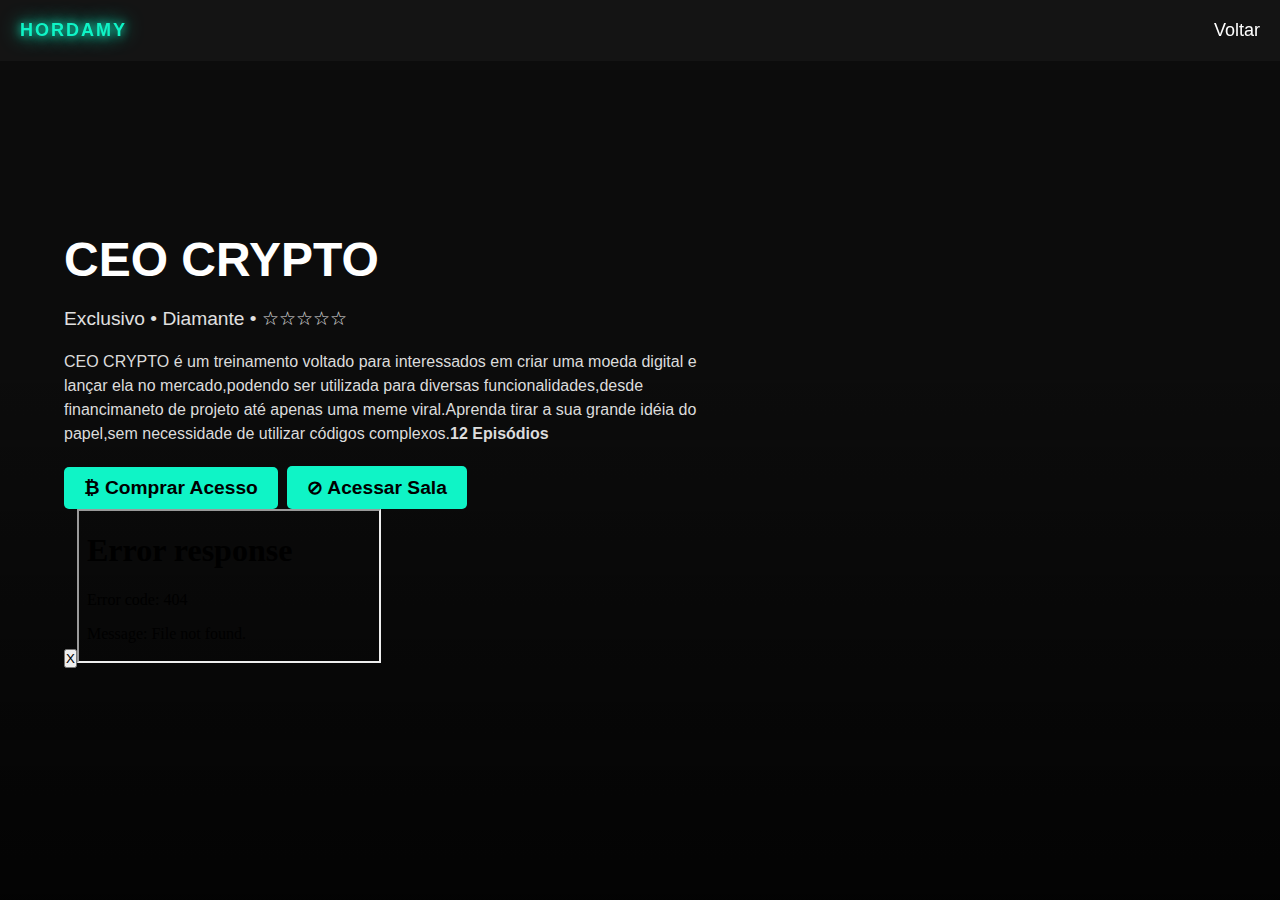
==== ceo.html @ 0f257be3 "Create ceo.html" ====
<!DOCTYPE html><html lang="pt-BR"><head><meta charset="UTF-8"/><meta name="viewport" content="width=device-width, initial-scale=1.0"/><link rel="stylesheet" href="style.css"/><link rel="stylesheet" href="miniceocrypto.css"/><title>HORDAMY</title><link
rel="icon"
href="https://i.postimg.cc/8s8z13Gj/Picsart-24-11-09-23-27-33-411.png"
type="image/x-icon"/><style>*{margin:0;padding:0;box-sizing:border-box}
body{font-family:Arial,sans-serif;color:#fff;overflow:hidden}.background{position:absolute;top:0;left:0;width:100%;height:100vh;background:url("https://i.postimg.cc/qMsvskFN/Atualiza-o-3.png")no-repeat
center center;background-size:cover;filter:brightness(0.4)}.gradient{position:absolute;top:0;left:0;width:100%;height:100%;background:linear-gradient(to top,rgba(0,0,0,0.8),rgba(0,0,0,0.3)60%);display:flex;align-items:center;justify-content:flex-start}.content{position:relative;padding:0 5%;max-width:800px}.title{font-size:3em;font-weight:bold}.info{margin:20px 0;font-size:1.2em;color:#e0e0e0}.synopsis{font-size:1em;line-height:1.5;max-width:700px;color:#dcdcdc}.btn-watch{display:inline-block;margin-top:20px;padding:10px 20px;background-color:#0ff4c6;color:black;font-size:1.2em;font-weight:bold;border:none;border-radius:5px;cursor:pointer;text-decoration:none;transition:background-color 0.3s ease}.btn-watch:hover{background-color:#088a85}
@media(max-width:768px){.title{font-size:2em}.info{font-size:1em}.synopsis{font-size:0.9em}.btn-watch{font-size:1em;padding:8px 16px}}
@media(max-width:480px){.content{padding:0 3%}.title{font-size:1.8em}.info{font-size:0.9em}.synopsis{font-size:0.85em}.btn-watch{font-size:0.9em;padding:8px 14px}}</style></head><body><!-- Navbar --><header><nav class="navbar"><div class="logo"><h4>Hordamy</h4></div><ul class="nav-links"><li><a href="index.html">Voltar</a></li></ul></nav></header><!-- Fundo escuro com imagem do filme --><div class="background"></div><br/><br/><br/><!-- Gradiente e conteúdo --><div class="gradient"><div class="content"><h1 class="title">CEO CRYPTO</h1><p class="info">Exclusivo • Diamante • ☆☆☆☆☆</p><p class="synopsis">CEO CRYPTO é um treinamento voltado para interessados em criar uma moeda digital e lançar ela no mercado,podendo ser utilizada para diversas funcionalidades,desde financimaneto de projeto até apenas uma meme viral.Aprenda tirar a sua grande idéia do papel,sem necessidade de utilizar códigos complexos.<strong>12 Episódios</strong></p><a href="" class="btn-watch" onclick="verificarAcesso()">₿ Comprar Acesso</a><span>&nbsp;&nbsp;</span><button class="btn-watch" onclick="abrirModal()">⊘ Acessar Sala</button><!-- Modal Overlay --><div id="modal-overlay" class="modal-overlay"><div class="modal"><button class="close-btn" onclick="fecharModal()">X</button><!-- Iframe para o miniapp --><iframe
id="miniapp-frame"
src="ceo0x.html"></iframe></div></div><script>function abrirModal(){document.getElementById("modal-overlay").style.display="flex"}
function fecharModal(){document.getElementById("modal-overlay").style.display="none"}</script></div></div></body></html>
---- style.css ----
*{margin:0;padding:0;box-sizing:border-box}body{font-family:Arial,sans-serif;background-color:#111;color:#fff}.navbar{display:flex;justify-content:space-between;align-items:center;padding:20px;background-color:#141414;position:fixed;width:100%;top:0;z-index:100}.logo h4{color:#0ff4c6;font-size:18px;font-weight:bold;letter-spacing:2px;text-transform:uppercase;text-shadow:0 0 10px #0ff4c6,0 0 20px #0ff4c6;transition:transform .3s}.logo h4:hover{transform:scale(1.1)}@media(max-width:768px){.logo h4{font-size:14px}}.nav-links{list-style:none;display:flex;justify-content:flex-end}.nav-links li{margin-left:20px}.nav-links a{color:#fff;text-decoration:none;font-size:18px}.user-profile img{width:30px;border-radius:50%}.banner{position:relative;height:80vh;background-image:url("banner.jpg");background-size:cover;background-position:center;color:#fff;display:flex;align-items:center;justify-content:center;text-align:center}.banner-content h1{font-size:48px;margin-bottom:20px}.banner-content button{padding:10px 20px;margin:10px;border:none;background-color:#0ff4c6;color:black;font-size:18px;cursor:pointer;border-radius:4px}.banner-content button:hover{background-color:#088a85}.category{padding:40px 20px}.category h2{margin-bottom:20px;font-size:24px}.movie-row{display:flex;overflow-x:scroll}.movie-row img{width:200px;margin-right:10px;transition:transform .3s ease}.movie-row img:hover{transform:scale(1.1)}footer{background-color:#141414;text-align:center;padding:20px;position:relative}@media(max-width:768px){.navbar{padding:10px}.logo h2{font-size:20px}.nav-links li{margin-left:10px}.nav-links a{font-size:16px}.banner-content h1{font-size:32px}.banner-content button{font-size:16px;padding:8px 16px}.category h2{font-size:20px}.movie-row img{width:150px}}@media(max-width:480px){.navbar{padding:5px}.logo h2{font-size:18px}.nav-links li{margin-left:5px}.nav-links a{font-size:14px}.banner{height:60vh}.banner-content h1{font-size:24px}.banner-content button{font-size:14px;padding:6px 12px}.movie-row img{width:120px}.category{padding:20px 10px}.category h2{font-size:18px}}#status{position:fixed;right:10px;top:10px;color:#fff;font-size:8px;z-index:101}.image-container{margin:20px auto;width:10%;max-width:60px;overflow:hidden}.image-container img{width:100%;height:auto}.banner{background-image:url("https://i.postimg.cc/qqm6Tq9B/Banner-do-You-Tube-Finan-as-Digital-Glitch-Preto-Branco-Amarelo-8.png");background-size:cover;background-position:center;background-repeat:no-repeat;padding:50px;color:white;text-align:center}.banner-content{max-width:800px;margin:0 auto}
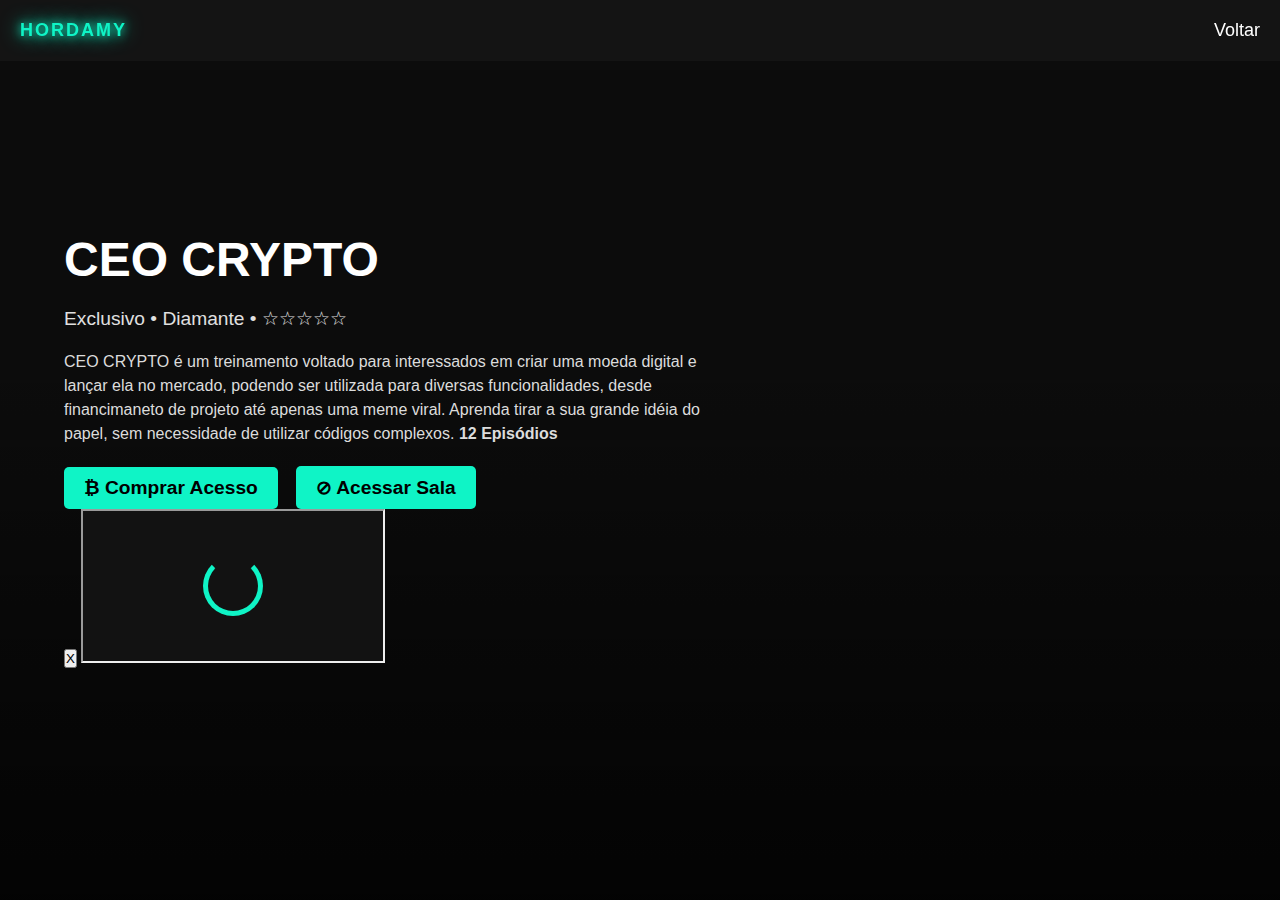
==== commit a603b317: "Update ceo.html" ====
--- a/ceo.html
+++ b/ceo.html
@@ -1,11 +1,209 @@
-<!DOCTYPE html><html lang="pt-BR"><head><meta charset="UTF-8"/><meta name="viewport" content="width=device-width, initial-scale=1.0"/><link rel="stylesheet" href="style.css"/><link rel="stylesheet" href="miniceocrypto.css"/><title>HORDAMY</title><link
-rel="icon"
-href="https://i.postimg.cc/8s8z13Gj/Picsart-24-11-09-23-27-33-411.png"
-type="image/x-icon"/><style>*{margin:0;padding:0;box-sizing:border-box}
-body{font-family:Arial,sans-serif;color:#fff;overflow:hidden}.background{position:absolute;top:0;left:0;width:100%;height:100vh;background:url("https://i.postimg.cc/qMsvskFN/Atualiza-o-3.png")no-repeat
-center center;background-size:cover;filter:brightness(0.4)}.gradient{position:absolute;top:0;left:0;width:100%;height:100%;background:linear-gradient(to top,rgba(0,0,0,0.8),rgba(0,0,0,0.3)60%);display:flex;align-items:center;justify-content:flex-start}.content{position:relative;padding:0 5%;max-width:800px}.title{font-size:3em;font-weight:bold}.info{margin:20px 0;font-size:1.2em;color:#e0e0e0}.synopsis{font-size:1em;line-height:1.5;max-width:700px;color:#dcdcdc}.btn-watch{display:inline-block;margin-top:20px;padding:10px 20px;background-color:#0ff4c6;color:black;font-size:1.2em;font-weight:bold;border:none;border-radius:5px;cursor:pointer;text-decoration:none;transition:background-color 0.3s ease}.btn-watch:hover{background-color:#088a85}
-@media(max-width:768px){.title{font-size:2em}.info{font-size:1em}.synopsis{font-size:0.9em}.btn-watch{font-size:1em;padding:8px 16px}}
-@media(max-width:480px){.content{padding:0 3%}.title{font-size:1.8em}.info{font-size:0.9em}.synopsis{font-size:0.85em}.btn-watch{font-size:0.9em;padding:8px 14px}}</style></head><body><!-- Navbar --><header><nav class="navbar"><div class="logo"><h4>Hordamy</h4></div><ul class="nav-links"><li><a href="index.html">Voltar</a></li></ul></nav></header><!-- Fundo escuro com imagem do filme --><div class="background"></div><br/><br/><br/><!-- Gradiente e conteúdo --><div class="gradient"><div class="content"><h1 class="title">CEO CRYPTO</h1><p class="info">Exclusivo • Diamante • ☆☆☆☆☆</p><p class="synopsis">CEO CRYPTO é um treinamento voltado para interessados em criar uma moeda digital e lançar ela no mercado,podendo ser utilizada para diversas funcionalidades,desde financimaneto de projeto até apenas uma meme viral.Aprenda tirar a sua grande idéia do papel,sem necessidade de utilizar códigos complexos.<strong>12 Episódios</strong></p><a href="" class="btn-watch" onclick="verificarAcesso()">₿ Comprar Acesso</a><span>&nbsp;&nbsp;</span><button class="btn-watch" onclick="abrirModal()">⊘ Acessar Sala</button><!-- Modal Overlay --><div id="modal-overlay" class="modal-overlay"><div class="modal"><button class="close-btn" onclick="fecharModal()">X</button><!-- Iframe para o miniapp --><iframe
-id="miniapp-frame"
-src="ceo0x.html"></iframe></div></div><script>function abrirModal(){document.getElementById("modal-overlay").style.display="flex"}
-function fecharModal(){document.getElementById("modal-overlay").style.display="none"}</script></div></div></body></html>
+<!DOCTYPE html>
+<html lang="pt-BR">
+  <head>
+    <meta charset="UTF-8" />
+    <meta name="viewport" content="width=device-width, initial-scale=1.0" />
+    <link rel="stylesheet" href="style.css" />
+    <link rel="stylesheet" href="miniceocrypto.css" />
+
+    <title>HORDAMY</title>
+    <link
+      rel="icon"
+      href="https://i.postimg.cc/8s8z13Gj/Picsart-24-11-09-23-27-33-411.png"
+      type="image/x-icon"
+    />
+
+    <style>
+      * {
+        margin: 0;
+        padding: 0;
+        box-sizing: border-box;
+      }
+
+      body {
+        font-family: Arial, sans-serif;
+        color: #fff;
+        overflow: hidden;
+      }
+
+      /* Tela de fundo */
+      .background {
+        position: absolute;
+        top: 0;
+        left: 0;
+        width: 100%;
+        height: 100vh;
+        background: url("https://i.postimg.cc/qMsvskFN/Atualiza-o-3.png") no-repeat
+          center center;
+        background-size: cover;
+        filter: brightness(0.4);
+      }
+
+      /* Gradiente para o texto */
+      .gradient {
+        position: absolute;
+        top: 0;
+        left: 0;
+        width: 100%;
+        height: 100%;
+        background: linear-gradient(
+          to top,
+          rgba(0, 0, 0, 0.8),
+          rgba(0, 0, 0, 0.3) 60%
+        );
+        display: flex;
+        align-items: center;
+        justify-content: flex-start;
+      }
+
+      /* Conteúdo principal */
+      .content {
+        position: relative;
+        padding: 0 5%;
+        max-width: 800px;
+      }
+
+      .title {
+        font-size: 3em;
+        font-weight: bold;
+      }
+
+      .info {
+        margin: 20px 0;
+        font-size: 1.2em;
+        color: #e0e0e0;
+      }
+
+      .synopsis {
+        font-size: 1em;
+        line-height: 1.5;
+        max-width: 700px;
+        color: #dcdcdc;
+      }
+
+      .btn-watch {
+        display: inline-block;
+        margin-top: 20px;
+        padding: 10px 20px;
+        background-color: #0ff4c6;
+        color: black;
+        font-size: 1.2em;
+        font-weight: bold;
+        border: none;
+        border-radius: 5px;
+        cursor: pointer;
+        text-decoration: none;
+        transition: background-color 0.3s ease;
+      }
+
+      .btn-watch:hover {
+        background-color: #088a85;
+      }
+
+      /* Media queries para responsividade */
+      @media (max-width: 768px) {
+        .title {
+          font-size: 2em;
+        }
+
+        .info {
+          font-size: 1em;
+        }
+
+        .synopsis {
+          font-size: 0.9em;
+        }
+
+        .btn-watch {
+          font-size: 1em;
+          padding: 8px 16px;
+        }
+      }
+
+      @media (max-width: 480px) {
+        .content {
+          padding: 0 3%;
+        }
+
+        .title {
+          font-size: 1.8em;
+        }
+
+        .info {
+          font-size: 0.9em;
+        }
+
+        .synopsis {
+          font-size: 0.85em;
+        }
+
+        .btn-watch {
+          font-size: 0.9em;
+          padding: 8px 14px;
+        }
+      }
+    </style>
+  </head>
+
+  <body>
+    <!-- Navbar -->
+    <header>
+      <nav class="navbar">
+        <div class="logo">
+          <h4>Hordamy</h4>
+        </div>
+
+        <ul class="nav-links">
+          <li><a href="index.html">Voltar</a></li>
+        </ul>
+      </nav>
+    </header>
+
+    <!-- Fundo escuro com imagem do filme -->
+    <div class="background"></div>
+
+    <br /><br /><br />
+
+    <!-- Gradiente e conteúdo -->
+    <div class="gradient">
+      <div class="content">
+        <h1 class="title">CEO CRYPTO</h1>
+        <p class="info">Exclusivo • Diamante • ☆☆☆☆☆</p>
+        <p class="synopsis">
+        CEO CRYPTO é um treinamento voltado para interessados em criar uma moeda digital e lançar ela no mercado, podendo ser utilizada para diversas funcionalidades, desde financimaneto de projeto até apenas uma meme viral.
+        Aprenda tirar a sua grande idéia do papel, sem necessidade de utilizar códigos complexos. <strong>12 Episódios</strong>
+        </p>
+        <a href="" class="btn-watch" onclick="verificarAcesso()"
+          >₿ Comprar Acesso</a
+        >
+        <span>&nbsp;&nbsp;</span>
+
+        <button class="btn-watch" onclick="abrirModal()">⊘ Acessar Sala</button>
+
+        <!-- Modal Overlay -->
+        <div id="modal-overlay" class="modal-overlay">
+          <div class="modal">
+            <button class="close-btn" onclick="fecharModal()">X</button>
+            <!-- Iframe para o miniapp -->
+            <iframe
+              id="miniapp-frame"
+              src="ceo0x.html"
+            ></iframe>
+          </div>
+        </div>
+
+        <script>
+          // Função para abrir a modal
+          function abrirModal() {
+            document.getElementById("modal-overlay").style.display = "flex";
+          }
+
+          // Função para fechar a modal
+          function fecharModal() {
+            document.getElementById("modal-overlay").style.display = "none";
+          }
+        </script>
+      </div>
+    </div>
+  </body>
+</html>
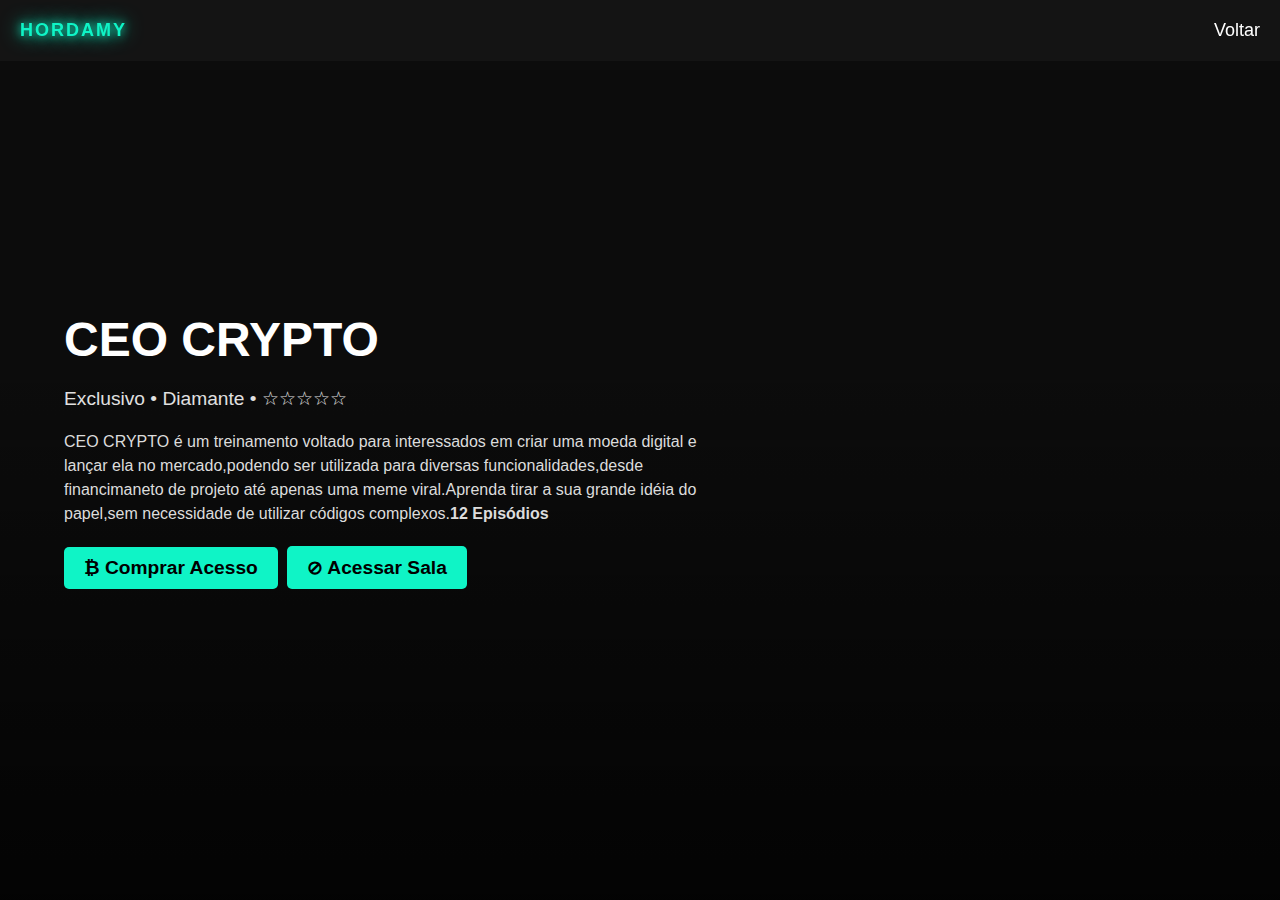
==== commit d9ebf233: "Update ceo.html" ====
--- a/ceo.html
+++ b/ceo.html
@@ -1,209 +1,11 @@
-<!DOCTYPE html>
-<html lang="pt-BR">
-  <head>
-    <meta charset="UTF-8" />
-    <meta name="viewport" content="width=device-width, initial-scale=1.0" />
-    <link rel="stylesheet" href="style.css" />
-    <link rel="stylesheet" href="miniceocrypto.css" />
-
-    <title>HORDAMY</title>
-    <link
-      rel="icon"
-      href="https://i.postimg.cc/8s8z13Gj/Picsart-24-11-09-23-27-33-411.png"
-      type="image/x-icon"
-    />
-
-    <style>
-      * {
-        margin: 0;
-        padding: 0;
-        box-sizing: border-box;
-      }
-
-      body {
-        font-family: Arial, sans-serif;
-        color: #fff;
-        overflow: hidden;
-      }
-
-      /* Tela de fundo */
-      .background {
-        position: absolute;
-        top: 0;
-        left: 0;
-        width: 100%;
-        height: 100vh;
-        background: url("https://i.postimg.cc/qMsvskFN/Atualiza-o-3.png") no-repeat
-          center center;
-        background-size: cover;
-        filter: brightness(0.4);
-      }
-
-      /* Gradiente para o texto */
-      .gradient {
-        position: absolute;
-        top: 0;
-        left: 0;
-        width: 100%;
-        height: 100%;
-        background: linear-gradient(
-          to top,
-          rgba(0, 0, 0, 0.8),
-          rgba(0, 0, 0, 0.3) 60%
-        );
-        display: flex;
-        align-items: center;
-        justify-content: flex-start;
-      }
-
-      /* Conteúdo principal */
-      .content {
-        position: relative;
-        padding: 0 5%;
-        max-width: 800px;
-      }
-
-      .title {
-        font-size: 3em;
-        font-weight: bold;
-      }
-
-      .info {
-        margin: 20px 0;
-        font-size: 1.2em;
-        color: #e0e0e0;
-      }
-
-      .synopsis {
-        font-size: 1em;
-        line-height: 1.5;
-        max-width: 700px;
-        color: #dcdcdc;
-      }
-
-      .btn-watch {
-        display: inline-block;
-        margin-top: 20px;
-        padding: 10px 20px;
-        background-color: #0ff4c6;
-        color: black;
-        font-size: 1.2em;
-        font-weight: bold;
-        border: none;
-        border-radius: 5px;
-        cursor: pointer;
-        text-decoration: none;
-        transition: background-color 0.3s ease;
-      }
-
-      .btn-watch:hover {
-        background-color: #088a85;
-      }
-
-      /* Media queries para responsividade */
-      @media (max-width: 768px) {
-        .title {
-          font-size: 2em;
-        }
-
-        .info {
-          font-size: 1em;
-        }
-
-        .synopsis {
-          font-size: 0.9em;
-        }
-
-        .btn-watch {
-          font-size: 1em;
-          padding: 8px 16px;
-        }
-      }
-
-      @media (max-width: 480px) {
-        .content {
-          padding: 0 3%;
-        }
-
-        .title {
-          font-size: 1.8em;
-        }
-
-        .info {
-          font-size: 0.9em;
-        }
-
-        .synopsis {
-          font-size: 0.85em;
-        }
-
-        .btn-watch {
-          font-size: 0.9em;
-          padding: 8px 14px;
-        }
-      }
-    </style>
-  </head>
-
-  <body>
-    <!-- Navbar -->
-    <header>
-      <nav class="navbar">
-        <div class="logo">
-          <h4>Hordamy</h4>
-        </div>
-
-        <ul class="nav-links">
-          <li><a href="index.html">Voltar</a></li>
-        </ul>
-      </nav>
-    </header>
-
-    <!-- Fundo escuro com imagem do filme -->
-    <div class="background"></div>
-
-    <br /><br /><br />
-
-    <!-- Gradiente e conteúdo -->
-    <div class="gradient">
-      <div class="content">
-        <h1 class="title">CEO CRYPTO</h1>
-        <p class="info">Exclusivo • Diamante • ☆☆☆☆☆</p>
-        <p class="synopsis">
-        CEO CRYPTO é um treinamento voltado para interessados em criar uma moeda digital e lançar ela no mercado, podendo ser utilizada para diversas funcionalidades, desde financimaneto de projeto até apenas uma meme viral.
-        Aprenda tirar a sua grande idéia do papel, sem necessidade de utilizar códigos complexos. <strong>12 Episódios</strong>
-        </p>
-        <a href="" class="btn-watch" onclick="verificarAcesso()"
-          >₿ Comprar Acesso</a
-        >
-        <span>&nbsp;&nbsp;</span>
-
-        <button class="btn-watch" onclick="abrirModal()">⊘ Acessar Sala</button>
-
-        <!-- Modal Overlay -->
-        <div id="modal-overlay" class="modal-overlay">
-          <div class="modal">
-            <button class="close-btn" onclick="fecharModal()">X</button>
-            <!-- Iframe para o miniapp -->
-            <iframe
-              id="miniapp-frame"
-              src="ceo0x.html"
-            ></iframe>
-          </div>
-        </div>
-
-        <script>
-          // Função para abrir a modal
-          function abrirModal() {
-            document.getElementById("modal-overlay").style.display = "flex";
-          }
-
-          // Função para fechar a modal
-          function fecharModal() {
-            document.getElementById("modal-overlay").style.display = "none";
-          }
-        </script>
-      </div>
-    </div>
-  </body>
-</html>
+<!DOCTYPE html><html lang="pt-BR"><head><meta charset="UTF-8"/><meta name="viewport" content="width=device-width, initial-scale=1.0"/><link rel="stylesheet" href="style.css"/><link rel="stylesheet" href="miniceocrypto.css"/><title>HORDAMY</title><link
+rel="icon"
+href="https://i.postimg.cc/8s8z13Gj/Picsart-24-11-09-23-27-33-411.png"
+type="image/x-icon"/><style>*{margin:0;padding:0;box-sizing:border-box}
+body{font-family:Arial,sans-serif;color:#fff;overflow:hidden}.background{position:absolute;top:0;left:0;width:100%;height:100vh;background:url("https://i.postimg.cc/qMsvskFN/Atualiza-o-3.png")no-repeat
+center center;background-size:cover;filter:brightness(0.4)}.gradient{position:absolute;top:0;left:0;width:100%;height:100%;background:linear-gradient(to top,rgba(0,0,0,0.8),rgba(0,0,0,0.3)60%);display:flex;align-items:center;justify-content:flex-start}.content{position:relative;padding:0 5%;max-width:800px}.title{font-size:3em;font-weight:bold}.info{margin:20px 0;font-size:1.2em;color:#e0e0e0}.synopsis{font-size:1em;line-height:1.5;max-width:700px;color:#dcdcdc}.btn-watch{display:inline-block;margin-top:20px;padding:10px 20px;background-color:#0ff4c6;color:black;font-size:1.2em;font-weight:bold;border:none;border-radius:5px;cursor:pointer;text-decoration:none;transition:background-color 0.3s ease}.btn-watch:hover{background-color:#088a85}
+@media(max-width:768px){.title{font-size:2em}.info{font-size:1em}.synopsis{font-size:0.9em}.btn-watch{font-size:1em;padding:8px 16px}}
+@media(max-width:480px){.content{padding:0 3%}.title{font-size:1.8em}.info{font-size:0.9em}.synopsis{font-size:0.85em}.btn-watch{font-size:0.9em;padding:8px 14px}}</style></head><body><!-- Navbar --><header><nav class="navbar"><div class="logo"><h4>Hordamy</h4></div><ul class="nav-links"><li><a href="index.html">Voltar</a></li></ul></nav></header><!-- Fundo escuro com imagem do filme --><div class="background"></div><br/><br/><br/><!-- Gradiente e conteúdo --><div class="gradient"><div class="content"><h1 class="title">CEO CRYPTO</h1><p class="info">Exclusivo • Diamante • ☆☆☆☆☆</p><p class="synopsis">CEO CRYPTO é um treinamento voltado para interessados em criar uma moeda digital e lançar ela no mercado,podendo ser utilizada para diversas funcionalidades,desde financimaneto de projeto até apenas uma meme viral.Aprenda tirar a sua grande idéia do papel,sem necessidade de utilizar códigos complexos.<strong>12 Episódios</strong></p><a href="" class="btn-watch" onclick="verificarAcesso()">₿ Comprar Acesso</a><span>&nbsp;&nbsp;</span><button class="btn-watch" onclick="abrirModal()">⊘ Acessar Sala</button><!-- Modal Overlay --><div id="modal-overlay" class="modal-overlay"><div class="modal"><button class="close-btn" onclick="fecharModal()">X</button><!-- Iframe para o miniapp --><iframe
+id="miniapp-frame"
+src="ceo0x.html"></iframe></div></div><script>function abrirModal(){document.getElementById("modal-overlay").style.display="flex"}
+function fecharModal(){document.getElementById("modal-overlay").style.display="none"}</script></div></div></body></html>
--- a/miniceocrypto.css
+++ b/miniceocrypto.css
@@ -0,0 +1,5 @@
+.modal-overlay{position:fixed;top:0;left:0;width:100%;height:100%;background:rgba(0,0,0,0.7);display:none;justify-content:center;align-items:center;z-index:10}.modal{background-color:#fff;width:90%;max-width:600px;height:80%;max-height:600px;border-radius:8px;overflow:hidden;position:relative;box-shadow:0 4px 8px rgba(0,0,0,0.3);box-shadow:0 0 10px rgba(0,255,255,0.6),0 0 20px rgba(0,255,255,0.5),0 0 30px rgba(0,255,255,0.4),0 0 40px rgba(0,255,255,0.3),0 0 50px rgba(0,255,255,0.2),0 0 60px rgba(0,255,255,0.1);animation:pulsar 1.5s infinite alternate}
+@keyframes pulsar{0%{box-shadow:0 0 10px rgba(0,255,255,0.6),0 0 20px rgba(0,255,255,0.5),0 0 30px rgba(0,255,255,0.4),0 0 40px rgba(0,255,255,0.3),0 0 50px rgba(0,255,255,0.2),0 0 60px rgba(0,255,255,0.1)}
+100%{box-shadow:0 0 15px rgba(0,255,255,0.7),0 0 25px rgba(0,255,255,0.6),0 0 35px rgba(0,255,255,0.5),0 0 45px rgba(0,255,255,0.4),0 0 55px rgba(0,255,255,0.3),0 0 65px rgba(0,255,255,0.2)}}.modal iframe{width:100%;height:100%;border:none}.close-btn{position:absolute;top:10px;right:18px;background:#111;color:cyan;border:none;padding:8px 12px;cursor:pointer;font-size:8px;border-radius:6px;box-shadow:0 0 5px rgba(0,255,255,0.6),0 0 10px rgba(0,255,255,0.5),0 0 15px rgba(0,255,255,0.4),0 0 20px rgba(0,255,255,0.3);transition:transform 0.2s ease,box-shadow 0.2s ease;animation:pulsar-btn 2s infinite alternate}.close-btn:hover{transform:scale(1.1);box-shadow:0 0 10px rgba(0,255,255,0.8),0 0 20px rgba(0,255,255,0.6),0 0 30px rgba(0,255,255,0.5),0 0 40px rgba(0,255,255,0.4)}
+@keyframes pulsar-btn{0%{box-shadow:0 0 5px rgba(0,255,255,0.6),0 0 10px rgba(0,255,255,0.5),0 0 15px rgba(0,255,255,0.4),0 0 20px rgba(0,255,255,0.3)}
+100%{box-shadow:0 0 10px rgba(0,255,255,0.8),0 0 20px rgba(0,255,255,0.6),0 0 30px rgba(0,255,255,0.5),0 0 40px rgba(0,255,255,0.4)}}
